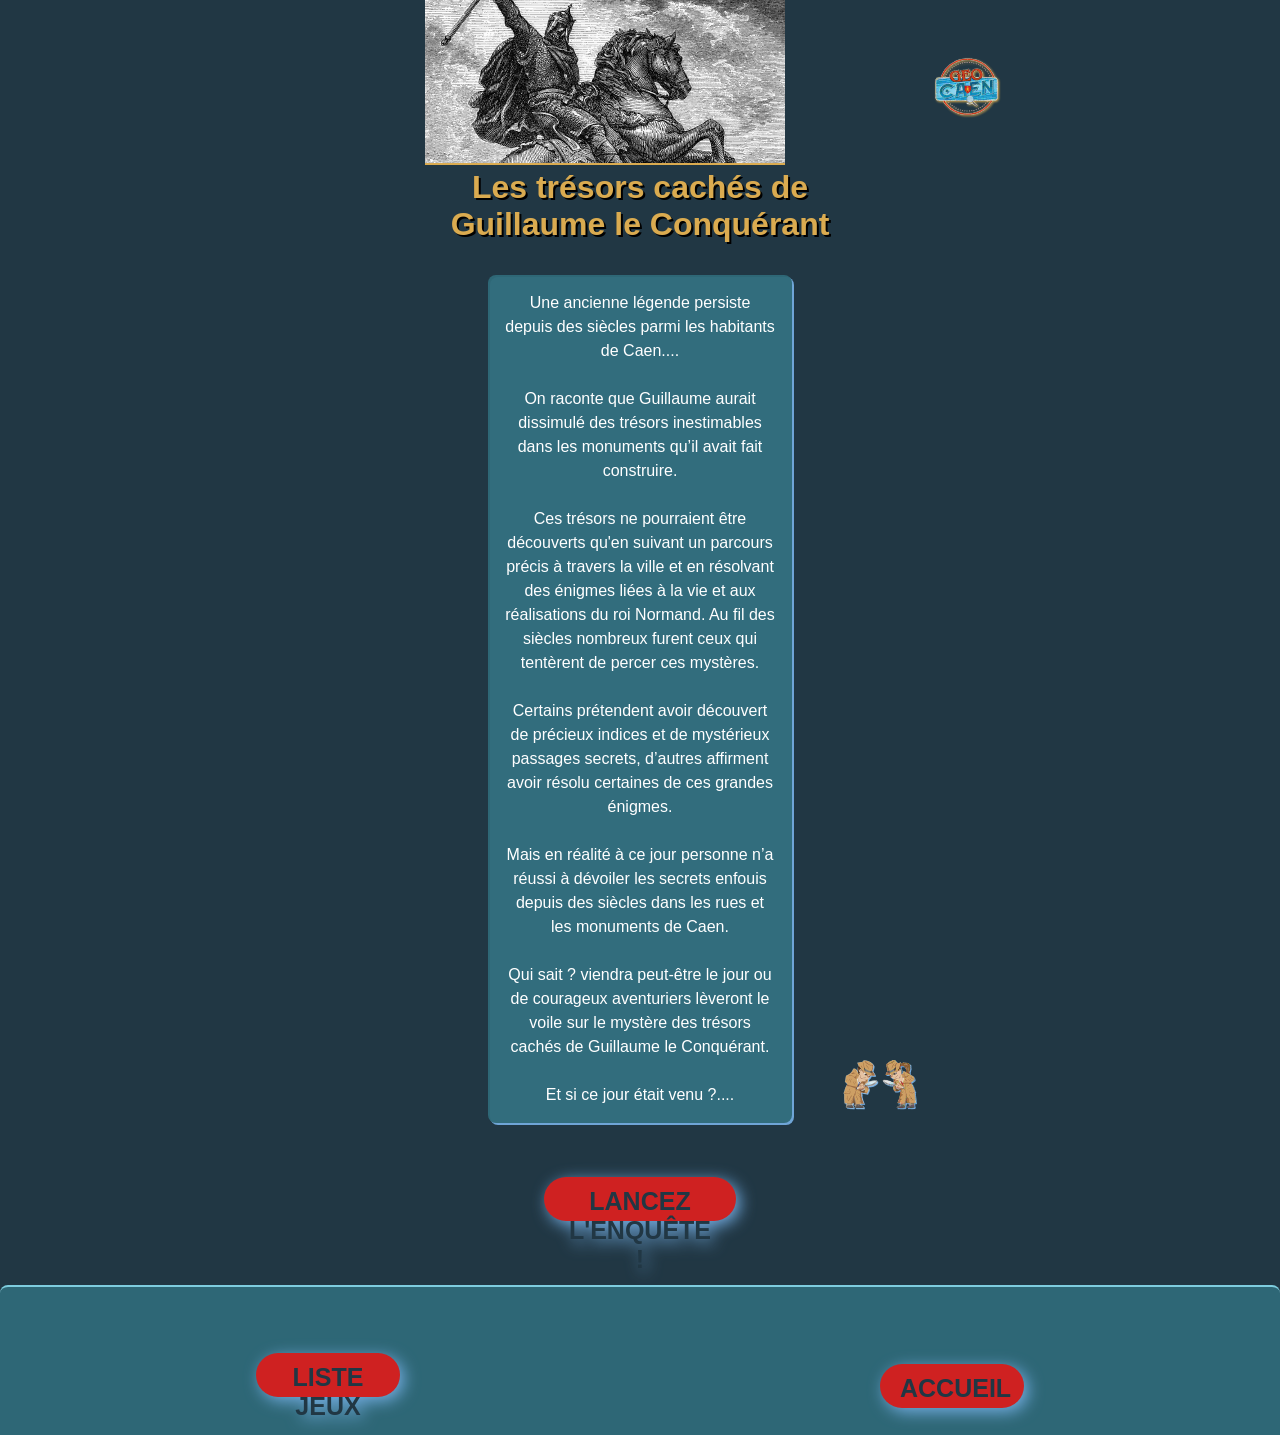
==== guillaume.html @ b6b49bb6 "game" ====
<!DOCTYPE html>
<html lang="fr">
  <head>
    <meta charset="UTF-8" />
    <meta name="viewport" content="width=device-width, initial-scale=1.0" />
    <title>Les trésors de Guillaume</title>
    <link rel="stylesheet" href="/css/style.css" />
  </head>
  <body>
    <header>
      <img
        class="game1__img"
        src="/img/guillaume-le-conquerant_1024x.webp"
        alt=""
      />
      <img class="game1__logo" src="/img/Geo-removebg-preview.webp" alt="" />
    </header>
    <main>
     
        <h1 class="game1__ttl">
          Les trésors cachés de <br />Guillaume le Conquérant
        </h1> 
        <div class="game1__txt">
        <p class="box-content box__style">
          Une ancienne légende persiste depuis des siècles parmi les habitants
          de Caen.... <br /><br />
          On raconte que Guillaume aurait dissimulé des trésors inestimables
          dans les monuments qu’il avait fait construire. <br /><br />
          Ces trésors ne pourraient être découverts qu'en suivant un parcours
          précis à travers la ville et en résolvant des énigmes liées à la vie
          et aux réalisations du roi Normand. Au fil des siècles nombreux furent
          ceux qui tentèrent de percer ces mystères. <br /><br />
          Certains prétendent avoir découvert de précieux indices et de
          mystérieux passages secrets, d’autres affirment avoir résolu certaines
          de ces grandes énigmes. <br /><br />
          Mais en réalité à ce jour personne n’a réussi à dévoiler les secrets
          enfouis depuis des siècles dans les rues et les monuments de Caen.
          <br /><br />
          Qui sait ? viendra peut-être le jour ou de courageux aventuriers
          lèveront le voile sur le mystère des trésors cachés de Guillaume le
          Conquérant. <br /><br />
          Et si ce jour était venu ?....
        </p>
        <img
          class="game1__img1 site__img"
          src="/img/boy-sm.webp"
          alt="garçon"
        />
        <img
          class="game1__img2 site__img"
          src="/img/filette-sm.webp"
          alt="fille"
        />
    </div>
        <a class="link" href="guillaume-step1.html"
          ><button class="btn">Lancez l'enquête !</button></a
        >
      
    </main>
    <footer class="game__footer">
      <a class="link" href="jeux.html"
        ><button class="game__btn">liste jeux</button></a
      >
      <a class="link" href="index.html"
        ><button class="game__btn">accueil</button></a
      >
    </footer>
    <script src="/main.js"></script>
  </body>
</html>
---- css/style.css ----
.box__style {
  display: flex;
  align-items: center;
  flex-direction: column;
  filter: drop-shadow(rgba(119, 176, 230, 0.952) 2px 2px);
  border-radius: 0.5rem;
  padding: 1rem;
  width: 19rem;
  background-color: rgba(48, 107, 121, 0.9529411765);
  line-height: 1.5rem;
  margin: 0 auto;
}

.txt__red {
  color: #cf2121;
  font-weight: 800;
  filter: drop-shadow(black 1.5px 1.5px);
}

.txt__blue {
  color: rgba(127, 206, 224, 0.9921568627);
  font-weight: 800;
  filter: drop-shadow(black 1.5px 1.5px);
}

.txt__gold {
  color: #DAAB50;
  font-weight: 800;
  filter: drop-shadow(black 1.5px 1.5px);
}

.txt__purple {
  color: #B58CE9;
  font-weight: 800;
  filter: drop-shadow(black 1.5px 1.5px);
}

.news__img {
  width: 19rem;
  margin: -1rem 0 1rem 0;
  border-top-left-radius: 0.5rem;
  border-top-right-radius: 0.5rem;
  border-bottom: rgba(119, 176, 230, 0.952) 2px solid;
  height: 6rem;
}

.btn {
  display: block;
  margin: 0 auto;
  background-color: #cf2121;
  border: none;
  width: 12rem;
  height: 2.75rem;
  border-radius: 50rem;
  text-transform: uppercase;
  color: #213744;
  font-weight: 800;
  filter: drop-shadow(rgba(119, 176, 230, 0.952) 4px 4px 8px);
}
.btn.btn:hover {
  background-color: rgba(127, 206, 224, 0.9921568627);
  transition: 0.3s ease-in-out;
  filter: drop-shadow(#cf2121 4px 4px 8px);
}
.btn.btn:active {
  background-color: rgba(127, 206, 224, 0.9921568627);
  transition: 0.3s ease-in-out;
  filter: drop-shadow(#cf2121 4px 4px 8px);
}

.site__img {
  position: relative;
  filter: drop-shadow(rgba(119, 176, 230, 0.952) 1px 1px);
}

.game__btn {
  background-color: #cf2121;
  border: none;
  width: 9rem;
  height: 2.75rem;
  border-radius: 50rem;
  text-transform: uppercase;
  color: #213744;
  font-weight: 800;
  filter: drop-shadow(rgba(119, 176, 230, 0.952) 4px 4px 8px);
}
.game__btn.game__btn:hover {
  background-color: rgba(127, 206, 224, 0.9921568627);
  transition: 0.3s ease-in-out;
  filter: drop-shadow(#cf2121 4px 4px 8px);
}
.game__btn.game__btn:active {
  background-color: rgba(127, 206, 224, 0.9921568627);
  transition: 0.3s ease-in-out;
  filter: drop-shadow(#cf2121 4px 4px 8px);
}

.box-content {
  margin-bottom: 4rem;
}

.popup {
  display: none;
  position: fixed;
  padding: 10px;
  width: 280px;
  left: 50%;
  margin-left: -150px;
  height: 180px;
  top: 50%;
  margin-top: -100px;
  background: #FFF;
  border: 3px solid #F04A49;
  z-index: 20;
}

#popup:after {
  position: fixed;
  content: "";
  top: 0;
  left: 0;
  bottom: 0;
  right: 0;
  background: rgba(0, 0, 0, 0.5);
  z-index: -2;
}

#popup:before {
  position: absolute;
  content: "";
  top: 0;
  left: 0;
  bottom: 0;
  right: 0;
  background: #FFF;
  z-index: -1;
}

:root {
  font-size: 16px;
}
@font-face {
  font-family: RobotoCondensed;
  src: url(/font/RobotoCondensed-Regular.ttf);
}

body {
  background-color: #213744;
  color: white;
  overflow-x: hidden;
  font-family: "RobotoCondensed", sans-serif;
}

.link {
  text-decoration: none;
}

* {
  box-sizing: border-box;
  margin: 0;
  padding: 0;
  list-style: none;
}

.header__container {
  background-color: rgba(48, 107, 121, 0.9529411765);
  display: flex;
  justify-content: space-between;
  align-items: center;
  height: 4rem;
  padding: 1rem;
  border-bottom-left-radius: 0.5rem;
  border-bottom-right-radius: 0.5rem;
  border-bottom: rgba(127, 206, 224, 0.9921568627) 2px solid;
  margin-bottom: -2.5rem;
}

.header__logo {
  position: relative;
  top: 1rem;
  left: 2.3rem;
  filter: drop-shadow(rgba(119, 176, 230, 0.952) 1px 1px);
}

.menu__toggle {
  height: 27px;
  width: 30px;
  margin: 50px;
  position: relative;
  overflow: visible;
  z-index: 2;
  left: 2.5rem;
}
.menu__toggle .menu__toggle-bar,
.menu__toggle .menu__toggle-bar:before,
.menu__toggle .menu__toggle-bar:after {
  background: #cf2121;
  display: block;
  height: 2px;
  opacity: 1;
  position: absolute;
  transition: 0.3s ease-in-out;
}
.menu__toggle .menu__toggle-bar:before,
.menu__toggle .menu__toggle-bar:after {
  content: "";
}
.menu__toggle .menu__toggle-bar:before {
  left: 0px;
  top: -10px;
  width: 27px;
}
.menu__toggle .menu__toggle-bar {
  right: 0px;
  top: 13px;
  width: 27px;
}
.menu__toggle .menu__toggle-bar:after {
  left: 0px;
  top: 10px;
  width: 27px;
}
.menu__toggle.close .menu__toggle-bar:before {
  top: 0px;
  transform: rotate(90deg);
  width: 27px;
}
.menu__toggle.close .menu__toggle-bar {
  transform: rotate(-45deg);
  top: 13px;
  width: 27px;
}
.menu__toggle.close .menu__toggle-bar:after {
  top: 0px;
  left: 0;
  transform: rotate(90deg);
  opacity: 0;
  width: 0;
}

#menu {
  z-index: 1;
  min-width: 100%;
  min-height: 50%;
  position: fixed;
  top: 0;
  height: 0;
  visibility: hidden;
  opacity: 0;
  text-align: center;
  padding-top: 20px;
  transition: all 0.2s ease-in-out;
}
#menu.overlay {
  visibility: visible;
  opacity: 1;
  padding-top: 100px;
  background: rgba(0, 0, 0, 0.932);
  border-radius: 1rem;
}
#menu .menu__container {
  padding: 0;
}
#menu .menu__container-lnk {
  color: #DAAB50;
  display: block;
  font-size: 32px;
  margin-bottom: 30px;
  text-decoration: none;
}

.main__content-ttl {
  margin: 0 0 1.5rem 0;
}

.main__content-img1 {
  top: 2.5rem;
  right: 0.3rem;
  z-index: 1000;
}

.main__content-img2 {
  left: 19.3rem;
  top: 2rem;
  z-index: 1000;
}

.main__content-img3 {
  left: 7.5rem;
  top: 1rem;
  margin-top: -1.5rem;
}

.main__content-img4 {
  bottom: 0rem;
  left: 2rem;
  margin-top: 0.5rem;
}

.news__content {
  display: flex;
  flex-direction: column;
  align-items: center;
  margin-bottom: 3rem;
}

.news__content-ttl {
  margin: 1rem;
}

.main__content-img5 {
  left: 8rem;
}

.box-content {
  margin-bottom: 4rem;
}

.footer {
  background-color: rgba(48, 107, 121, 0.9529411765);
  display: grid;
  grid-template-columns: 60% 40%;
  padding: 1rem;
  border-top-left-radius: 0.5rem;
  border-top-right-radius: 0.5rem;
  border-top: rgba(127, 206, 224, 0.9921568627) 2px solid;
  margin-top: 2rem;
  height: -moz-fit-content;
  height: fit-content;
}

.footer__icn {
  display: flex;
  flex-direction: row;
  align-items: center;
  justify-content: space-between;
}

.footer__txt {
  display: flex;
  flex-direction: column;
  line-height: 1.5rem;
}

.footer__icn-img {
  width: 2rem;
}

.game__ttl {
  margin-top: 5rem;
  text-align: center;
}

.game__txt {
  text-align: center;
  margin-bottom: 2rem;
}

.game {
  display: flex;
  align-items: center;
  text-align: center;
  flex-direction: column;
}

.game__ttl {
  margin-bottom: 2rem;
}

.game__img {
  border-radius: 1rem;
  margin: 1.5rem;
}

.game__img1 {
  filter: drop-shadow(#DAAB50 2px 2px);
}

.game__img2 {
  filter: drop-shadow(#B58CE9 2px 2px);
}

.game__img3 {
  filter: drop-shadow(#cf2121 2px 2px);
}

.game__img4 {
  margin: 0.5rem 0 0 6rem;
}

.game1__img {
  border-bottom: #DAAB50 2px solid;
}

.game1__logo {
  filter: drop-shadow(#DAAB50 1px 1px 1px);
  position: relative;
  top: -3rem;
  left: 9rem;
}

.game1__ttl {
  text-align: center;
  margin-bottom: 2rem;
  color: #DAAB50;
  filter: drop-shadow(black 2px 2px);
}

.game1__img1 {
  bottom: 8rem;
  left: 15rem;
}

.game1__img2 {
  bottom: 8rem;
  left: 15rem;
}

.game1__txt {
  margin-bottom: -4rem;
}

.game__footer {
  background-color: rgba(48, 107, 121, 0.9529411765);
  display: flex;
  justify-content: space-around;
  align-items: center;
  padding: 1rem;
  border-top-left-radius: 0.5rem;
  border-top-right-radius: 0.5rem;
  border-top: rgba(127, 206, 224, 0.9921568627) 2px solid;
  margin-top: 4rem;
}

.game__form {
  display: flex;
  flex-direction: column;
  align-items: center;
  justify-content: center;
}

.game__form-txt {
  width: 85%;
  height: 5rem;
  border-radius: 1rem;
  margin: -1rem 0 3rem 0;
  text-align: center;
}

.popup {
  display: none;
  position: fixed;
  padding: 10px;
  width: 280px;
  left: 50%;
  margin-left: -150px;
  height: 180px;
  top: 50%;
  margin-top: -100px;
  background: #FFF;
  border: 3px solid #F04A49;
  z-index: 20;
}

#popup:after {
  position: fixed;
  content: "";
  top: 0;
  left: 0;
  bottom: 0;
  right: 0;
  background: rgba(0, 0, 0, 0.5);
  z-index: -2;
}

#popup:before {
  position: absolute;
  content: "";
  top: 0;
  left: 0;
  bottom: 0;
  right: 0;
  background: #FFF;
  z-index: -1;
}

/* Styling buttons & webpage */
body {
  background: offwhite;
  font-family: Arial, sans-serif;
  text-align: center;
}

button {
  margin-top: 50px;
  background-color: rgba(255, 255, 255, 0.3);
  border: 3px solid #F04A49;
  color: #F04A49;
  font-size: 25px;
  padding: 10px 20px;
}

button:hover {
  background-color: #F04A49;
  color: #FFF;
  border: 3px solid #F04A49;
  transition: all 0.3s ease 0s;
}

p {
  margin: 1em 0;
  font-size: 16px;
}/*# sourceMappingURL=style.css.map */
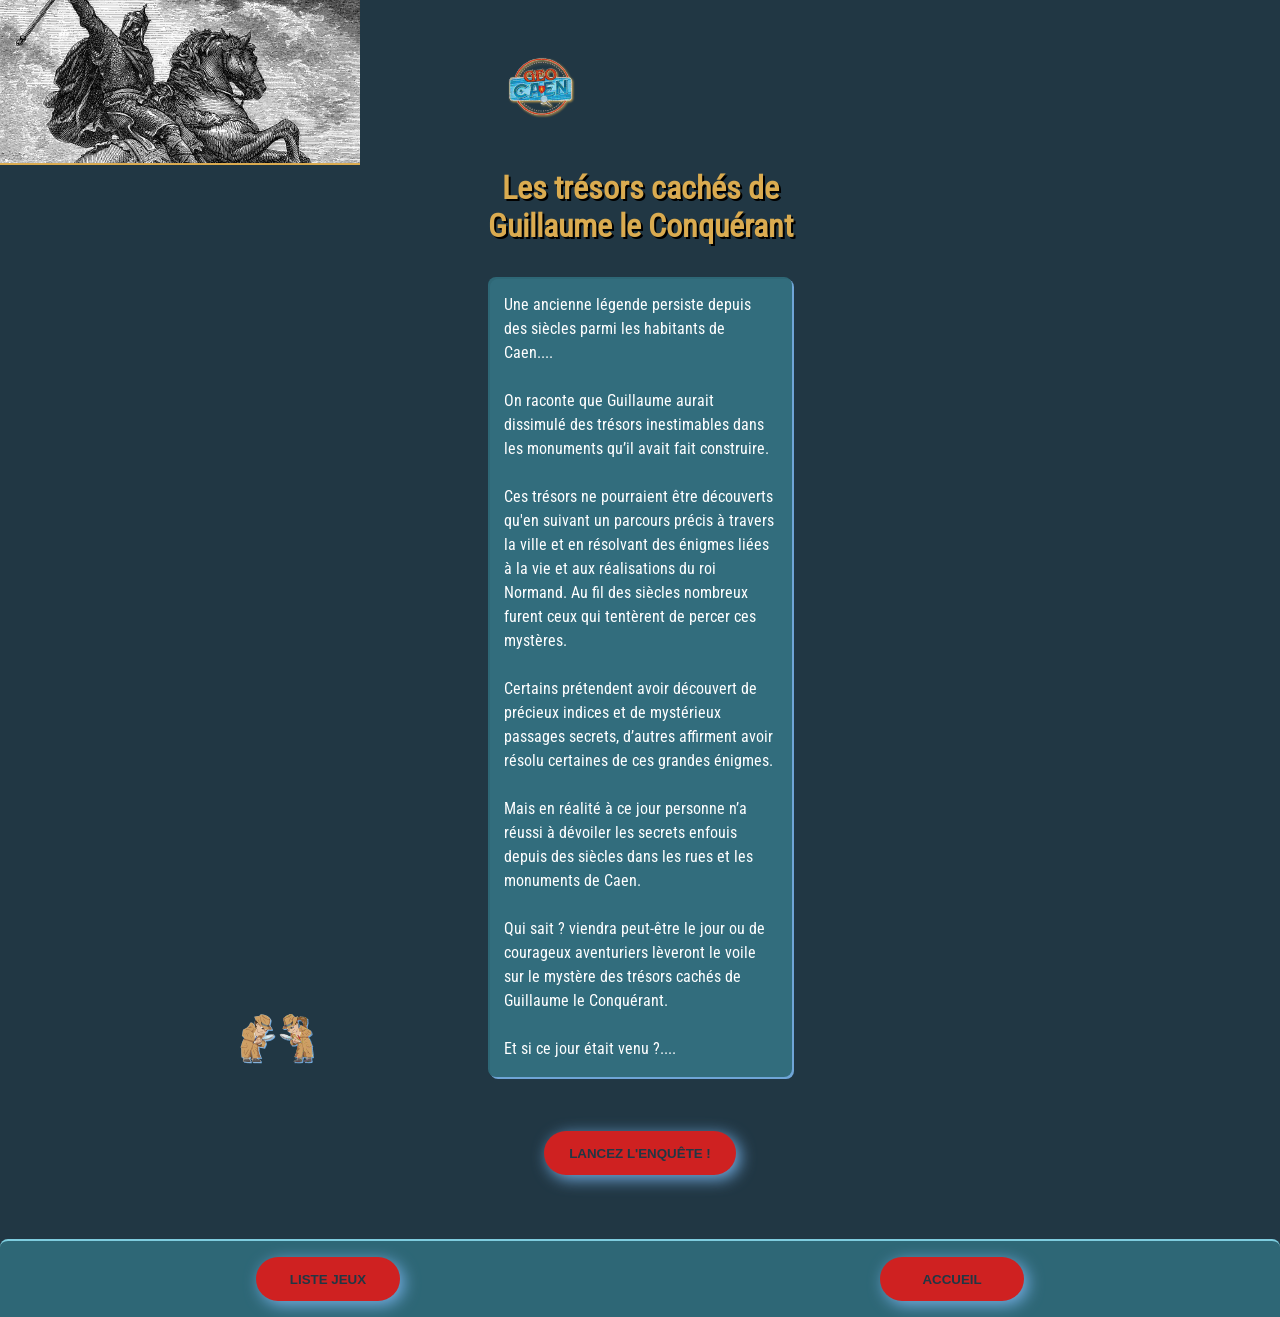
==== commit abd67f51: "popup" ====
--- a/guillaume.html
+++ b/guillaume.html
@@ -52,7 +52,7 @@
           alt="fille"
         />
     </div>
-        <a class="link" href="guillaume-step1.html"
+        <a class="link" href="guillaumeStep1.html"
           ><button class="btn">Lancez l'enquête !</button></a
         >
       
--- a/css/style.css
+++ b/css/style.css
@@ -97,43 +97,6 @@
 
 .box-content {
   margin-bottom: 4rem;
-}
-
-.popup {
-  display: none;
-  position: fixed;
-  padding: 10px;
-  width: 280px;
-  left: 50%;
-  margin-left: -150px;
-  height: 180px;
-  top: 50%;
-  margin-top: -100px;
-  background: #FFF;
-  border: 3px solid #F04A49;
-  z-index: 20;
-}
-
-#popup:after {
-  position: fixed;
-  content: "";
-  top: 0;
-  left: 0;
-  bottom: 0;
-  right: 0;
-  background: rgba(0, 0, 0, 0.5);
-  z-index: -2;
-}
-
-#popup:before {
-  position: absolute;
-  content: "";
-  top: 0;
-  left: 0;
-  bottom: 0;
-  right: 0;
-  background: #FFF;
-  z-index: -1;
 }
 
 :root {
@@ -445,69 +408,93 @@
   border-radius: 1rem;
   margin: -1rem 0 3rem 0;
   text-align: center;
-}
-
-.popup {
+  border: black 2px solid;
+}
+
+.game__form-wrong {
+  width: 85%;
+  height: 5rem;
+  border-radius: 1rem;
+  margin: -1rem 0 3rem 0;
+  text-align: center;
+  border: #cf2121 4px solid;
+}
+.game__form-wrong.game__form-wrong::-moz-placeholder {
+  color: #cf2121;
+  font-weight: 900;
+}
+.game__form-wrong.game__form-wrong::placeholder {
+  color: #cf2121;
+  font-weight: 900;
+}
+
+.popup,
+.popupk {
   display: none;
   position: fixed;
-  padding: 10px;
+  padding: 3rem;
   width: 280px;
   left: 50%;
-  margin-left: -150px;
-  height: 180px;
+  margin-left: -8.5rem;
+  height: -moz-fit-content;
+  height: fit-content;
   top: 50%;
-  margin-top: -100px;
-  background: #FFF;
-  border: 3px solid #F04A49;
+  margin-top: -10rem;
+  background: #213744;
+  border-radius: 1rem;
   z-index: 20;
-}
-
-#popup:after {
-  position: fixed;
-  content: "";
-  top: 0;
-  left: 0;
-  bottom: 0;
-  right: 0;
-  background: rgba(0, 0, 0, 0.5);
-  z-index: -2;
-}
-
-#popup:before {
+  border: #cf2121 4px solid;
+  filter: drop-shadow(#cf2121 4px 4px 4px);
+}
+
+#popup:before,
+#popupk:before {
   position: absolute;
   content: "";
   top: 0;
   left: 0;
   bottom: 0;
   right: 0;
-  background: #FFF;
+  background: rgba(48, 107, 121, 0.9529411765);
+  border-radius: 1rem;
   z-index: -1;
-}
-
-/* Styling buttons & webpage */
-body {
-  background: offwhite;
-  font-family: Arial, sans-serif;
-  text-align: center;
-}
-
-button {
-  margin-top: 50px;
-  background-color: rgba(255, 255, 255, 0.3);
-  border: 3px solid #F04A49;
-  color: #F04A49;
-  font-size: 25px;
-  padding: 10px 20px;
-}
-
-button:hover {
-  background-color: #F04A49;
-  color: #FFF;
-  border: 3px solid #F04A49;
-  transition: all 0.3s ease 0s;
-}
-
-p {
-  margin: 1em 0;
-  font-size: 16px;
+  padding: 3rem;
+}
+
+.popup__txt {
+  color: #fff;
+  margin-bottom: 1rem;
+}
+
+.pop__btn {
+  margin: 0 auto;
+  background-color: rgba(127, 206, 224, 0.9921568627);
+  border: #cf2121 4px solid;
+  filter: drop-shadow(#cf2121 4px 4px 4px);
+}
+
+.popk-btn {
+  display: flex;
+  flex-direction: row;
+  justify-content: center;
+  margin-top: 2rem;
+}
+
+.popk__btn {
+  width: 6.5rem;
+  background-color: rgba(127, 206, 224, 0.9921568627);
+  border: #cf2121 4px solid;
+  filter: drop-shadow(#cf2121 4px 4px 4px);
+  margin: 0 1rem 0 1rem;
+}
+
+.popupk__txt {
+  text-align: center;
+  font-weight: 800;
+}
+
+.popupk__img {
+  position: relative;
+  left: 3.5rem;
+  top: 1.5rem;
 }/*# sourceMappingURL=style.css.map */
